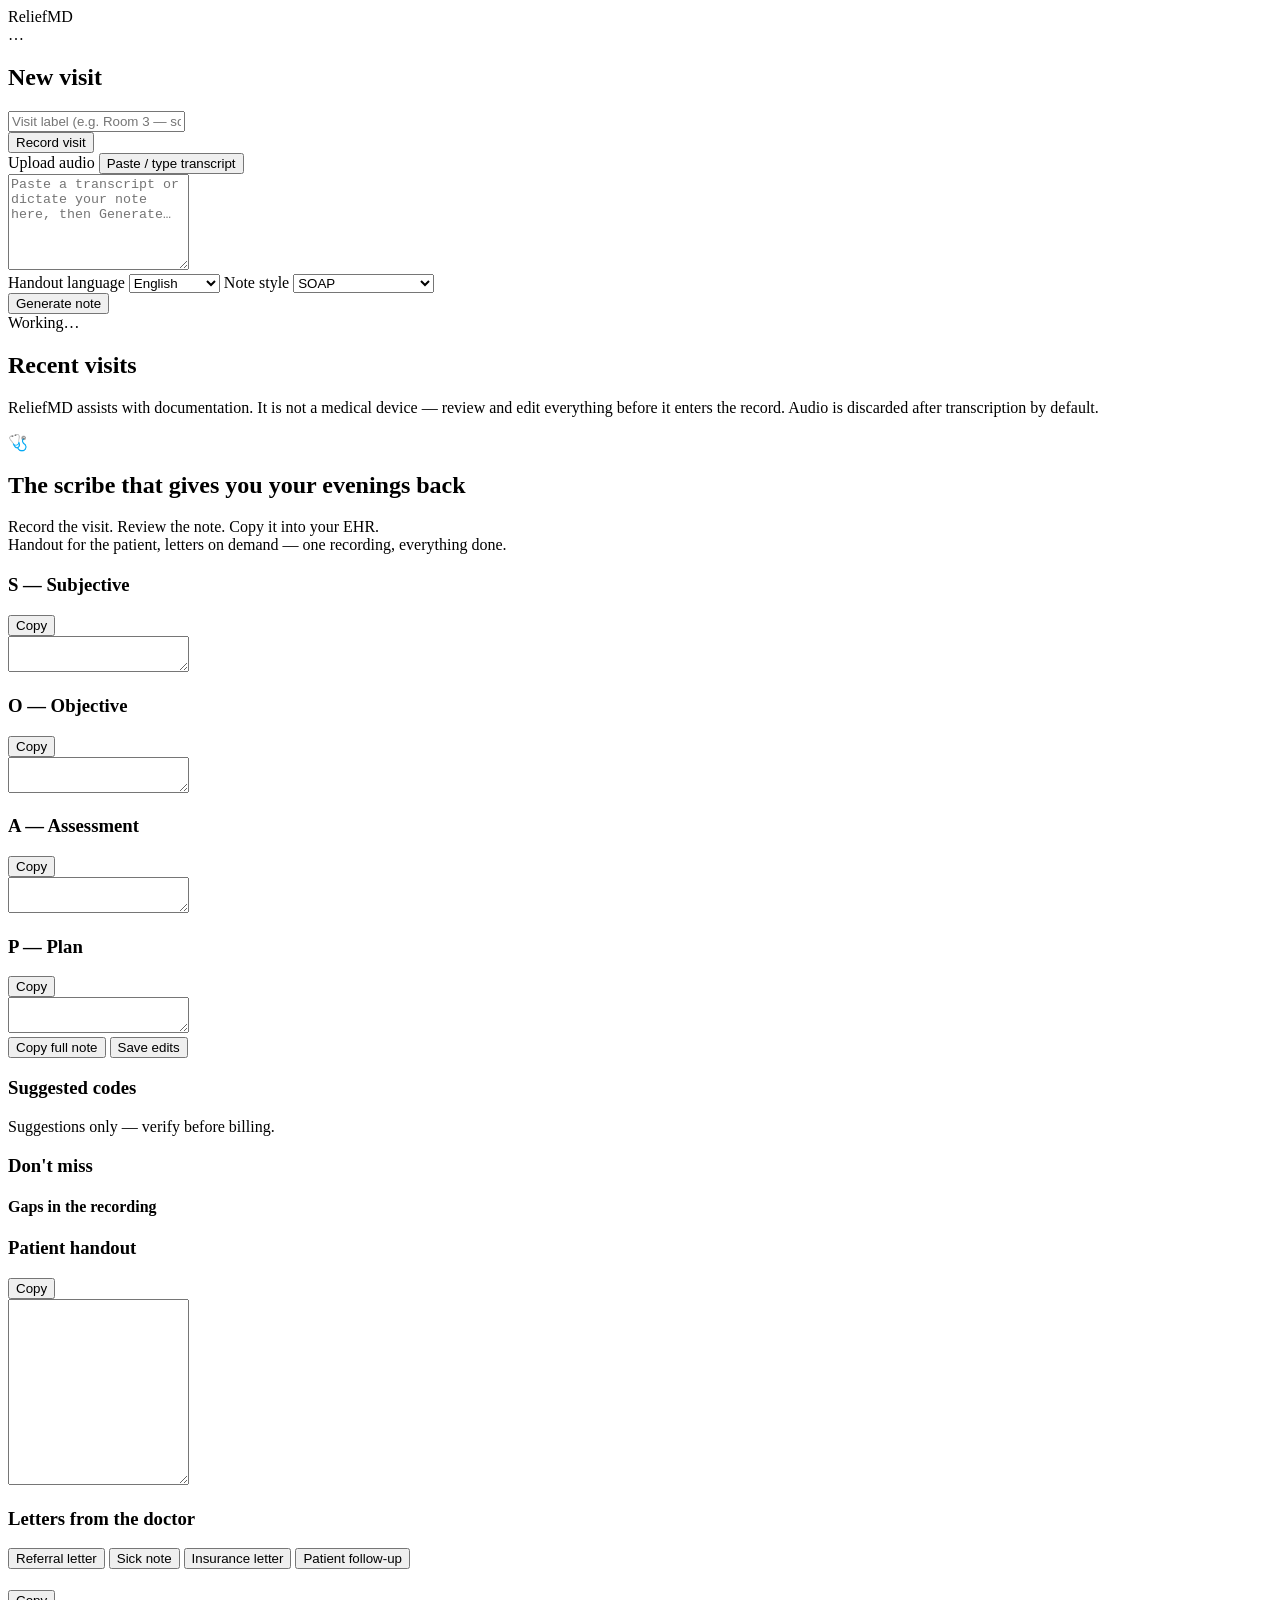
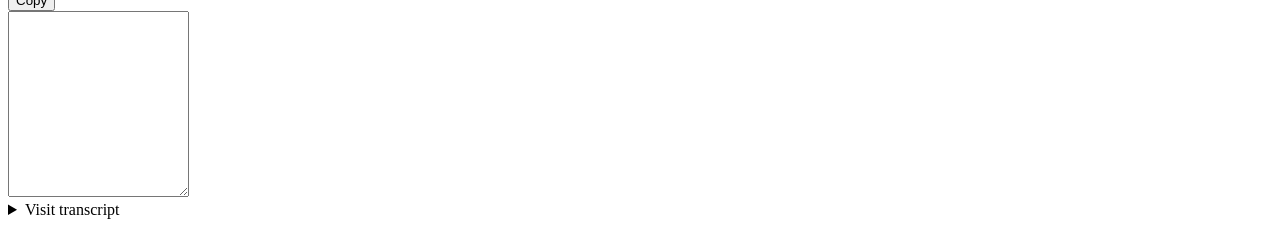
==== reliefmd/src/reliefmd/static/index.html @ 37b9e485 "Add ReliefMD: AI visit scribe for clinicians (MVP) Record/upload a patient visit or paste a transcri" ====
<!DOCTYPE html>
<html lang="en">
<head>
<meta charset="UTF-8">
<meta name="viewport" content="width=device-width, initial-scale=1.0">
<title>ReliefMD — your visit scribe</title>
<link rel="icon" href="data:image/svg+xml,%3Csvg xmlns=%27http://www.w3.org/2000/svg%27 viewBox=%270 0 32 32%27%3E%3Crect x=%274%27 y=%274%27 width=%2724%27 height=%2724%27 rx=%276%27 fill=%27%23127A6D%27/%3E%3Cpath d=%27M10 16h4l2-5 3 10 2-5h1%27 stroke=%27white%27 stroke-width=%272.4%27 fill=%27none%27 stroke-linecap=%27round%27 stroke-linejoin=%27round%27/%3E%3C/svg%3E">
<link rel="stylesheet" href="/static/style.css">
</head>
<body>
<header class="top">
  <div class="brand">Relief<span>MD</span></div>
  <div class="top-status" id="statusLine">…</div>
</header>

<main>
  <aside class="panel left">
    <section class="recorder">
      <h2>New visit</h2>
      <input id="patientLabel" placeholder="Visit label (e.g. Room 3 — sore throat)" autocomplete="off">
      <div class="rec-row">
        <button id="btnRecord" class="rec-btn" title="Record the visit">
          <span class="rec-dot"></span><span id="recLabel">Record visit</span>
        </button>
        <span id="recTimer" class="rec-timer"></span>
      </div>
      <div class="alt-row">
        <label class="filelab">Upload audio<input id="fileInput" type="file" accept="audio/*" hidden></label>
        <button id="btnPasteToggle" class="link-btn">Paste / type transcript</button>
      </div>
      <textarea id="pasteBox" class="hidden" rows="6"
        placeholder="Paste a transcript or dictate your note here, then Generate…"></textarea>
      <div class="opts">
        <label>Handout language
          <select id="optLanguage">
            <option>English</option><option>Spanish</option><option>Urdu</option>
            <option>Hindi</option><option>Arabic</option><option>French</option>
            <option>Portuguese</option><option>German</option>
          </select>
        </label>
        <label>Note style
          <select id="optStyle"><option>SOAP</option><option>H&amp;P</option>
            <option>Discharge summary</option></select>
        </label>
      </div>
      <button id="btnGenerate" class="primary hidden">Generate note</button>
      <div id="busy" class="busy hidden"><span class="spin"></span><span id="busyText">Working…</span></div>
      <div id="errBox" class="err hidden"></div>
    </section>

    <section class="history">
      <h2>Recent visits</h2>
      <div id="visitList" class="visit-list"></div>
    </section>

    <p class="fine">ReliefMD assists with documentation. It is not a medical
    device — review and edit everything before it enters the record. Audio is
    discarded after transcription by default.</p>
  </aside>

  <section class="panel main" id="resultPanel">
    <div class="empty" id="emptyState">
      <div class="empty-art">🩺</div>
      <h1>The scribe that gives you your evenings back</h1>
      <p>Record the visit. Review the note. Copy it into your EHR.<br>
         Handout for the patient, letters on demand — one recording, everything done.</p>
    </div>

    <div id="noteView" class="hidden">
      <div class="note-head">
        <h1 id="noteTitle"></h1>
        <span class="mono" id="noteMeta"></span>
      </div>

      <div class="grid">
        <div class="col">
          <div class="card" data-copy="subjective">
            <div class="card-head"><h3>S — Subjective</h3><button class="copy">Copy</button></div>
            <textarea data-soap="subjective"></textarea>
          </div>
          <div class="card" data-copy="objective">
            <div class="card-head"><h3>O — Objective</h3><button class="copy">Copy</button></div>
            <textarea data-soap="objective"></textarea>
          </div>
          <div class="card" data-copy="assessment">
            <div class="card-head"><h3>A — Assessment</h3><button class="copy">Copy</button></div>
            <textarea data-soap="assessment"></textarea>
          </div>
          <div class="card" data-copy="plan">
            <div class="card-head"><h3>P — Plan</h3><button class="copy">Copy</button></div>
            <textarea data-soap="plan"></textarea>
          </div>
          <div class="row-btns">
            <button id="btnCopyAll" class="primary">Copy full note</button>
            <button id="btnSaveEdits">Save edits</button>
          </div>
        </div>

        <div class="col">
          <div class="card">
            <div class="card-head"><h3>Suggested codes</h3></div>
            <div id="codes"></div>
            <p class="fine">Suggestions only — verify before billing.</p>
          </div>
          <div class="card">
            <div class="card-head"><h3>Don't miss</h3></div>
            <ul id="followups" class="ticks"></ul>
            <div id="gapsWrap"><h4>Gaps in the recording</h4><ul id="gaps" class="gaps"></ul></div>
          </div>
          <div class="card" data-copy-handout>
            <div class="card-head"><h3>Patient handout</h3><button class="copy" id="copyHandout">Copy</button></div>
            <textarea id="handout" rows="12"></textarea>
          </div>
          <div class="card">
            <div class="card-head"><h3>Letters from the doctor</h3></div>
            <div class="letter-btns">
              <button data-letter="referral">Referral letter</button>
              <button data-letter="sick_note">Sick note</button>
              <button data-letter="insurance">Insurance letter</button>
              <button data-letter="patient_followup">Patient follow-up</button>
            </div>
            <div id="letterOut" class="hidden">
              <div class="card-head"><h4 id="letterTitle"></h4><button class="copy" id="copyLetter">Copy</button></div>
              <textarea id="letterText" rows="12"></textarea>
            </div>
          </div>
        </div>
      </div>

      <details class="transcript">
        <summary>Visit transcript</summary>
        <pre id="transcriptText"></pre>
      </details>
    </div>
  </section>
</main>

<script src="/static/app.js"></script>
</body>
</html>
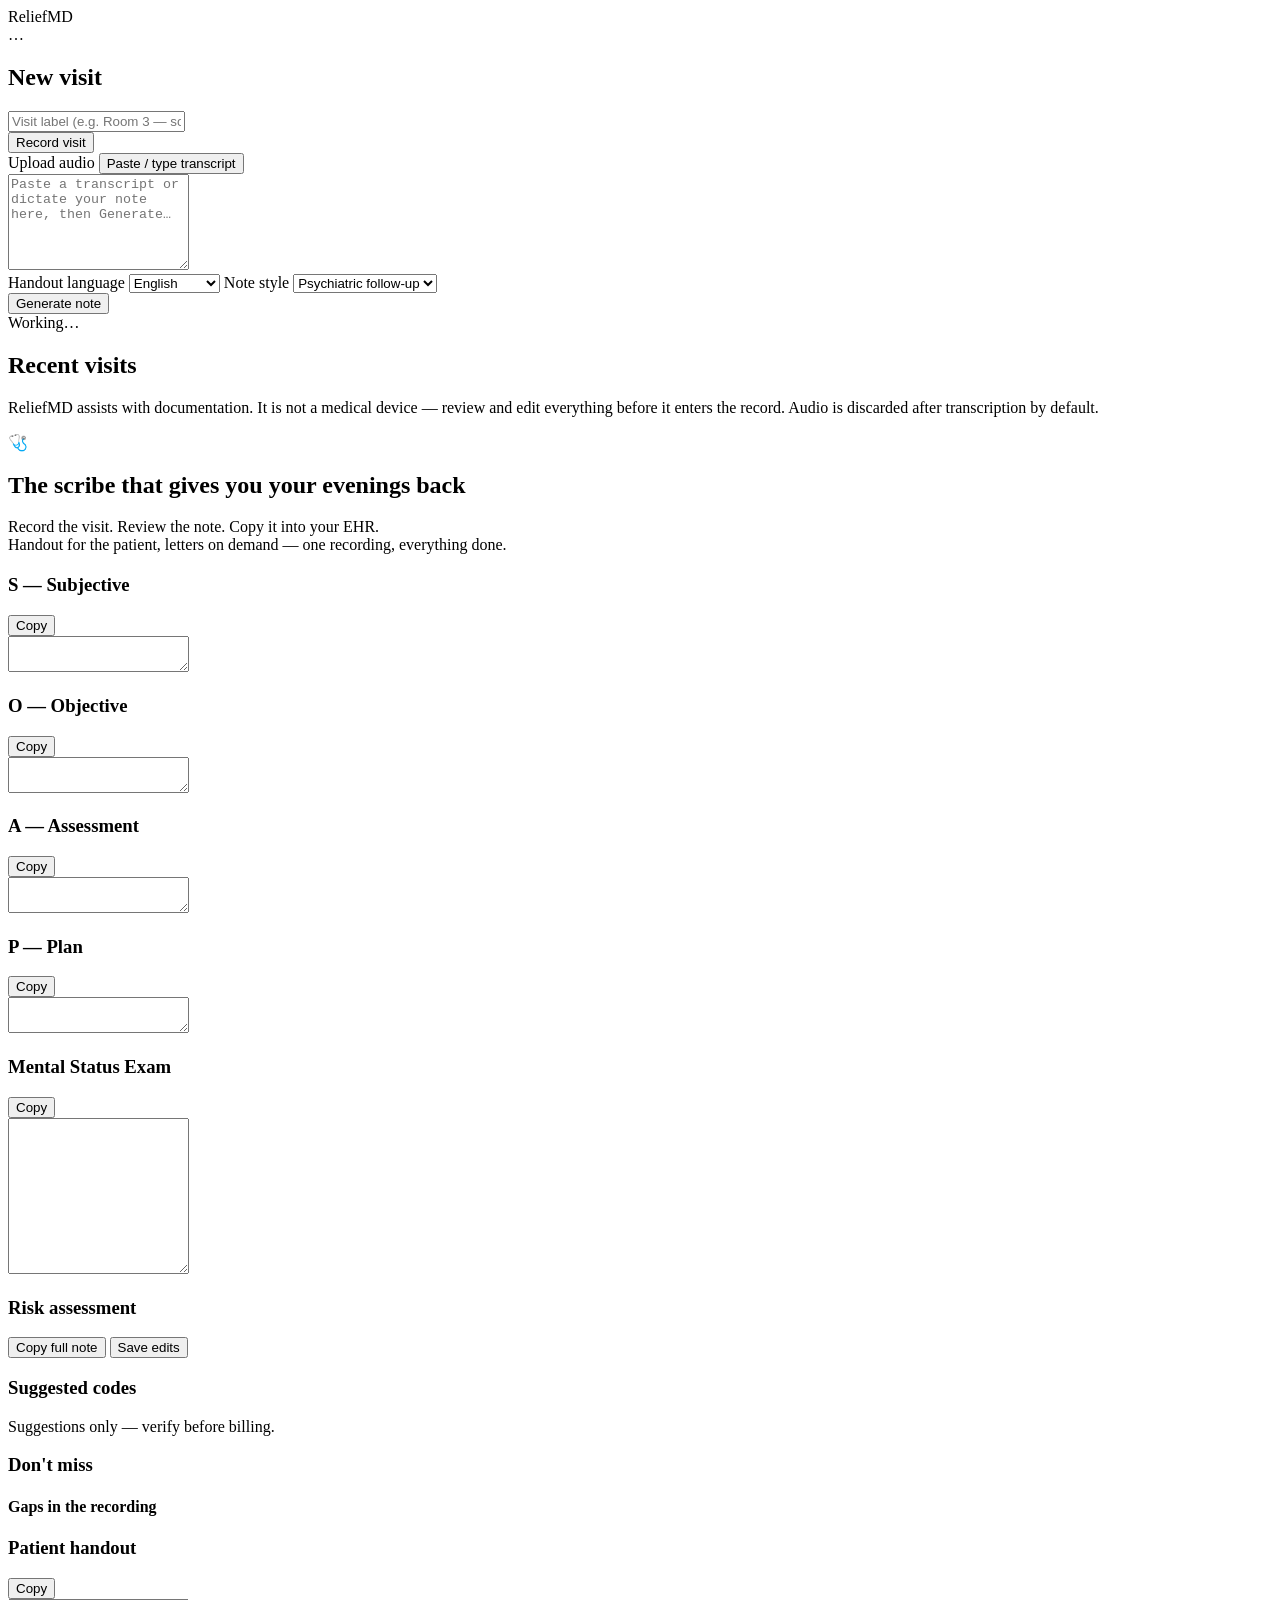
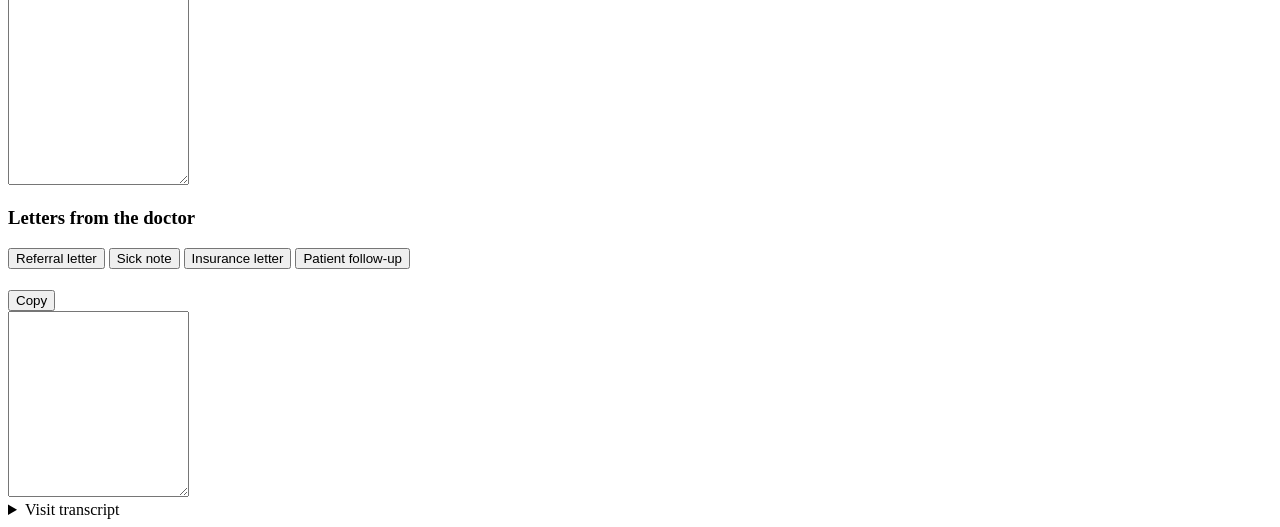
==== commit 295494e1: "Specialize ReliefMD for psychiatry: MSE, risk assessment, psych note styles - Psychiatric follow-up " ====
--- a/reliefmd/src/reliefmd/static/index.html
+++ b/reliefmd/src/reliefmd/static/index.html
@@ -39,8 +39,12 @@
           </select>
         </label>
         <label>Note style
-          <select id="optStyle"><option>SOAP</option><option>H&amp;P</option>
-            <option>Discharge summary</option></select>
+          <select id="optStyle">
+            <option>Psychiatric follow-up</option>
+            <option>Psychiatric intake</option>
+            <option>SOAP</option><option>H&amp;P</option>
+            <option>Discharge summary</option>
+          </select>
         </label>
       </div>
       <button id="btnGenerate" class="primary hidden">Generate note</button>
@@ -90,6 +94,15 @@
             <div class="card-head"><h3>P — Plan</h3><button class="copy">Copy</button></div>
             <textarea data-soap="plan"></textarea>
           </div>
+          <div class="card hidden" id="mseCard" data-copy="mse">
+            <div class="card-head"><h3>Mental Status Exam</h3><button class="copy">Copy</button></div>
+            <textarea id="mseText" rows="10"></textarea>
+          </div>
+          <div class="card hidden" id="riskCard">
+            <div class="card-head"><h3>Risk assessment</h3>
+              <span class="risk-badge" id="riskBadge"></span></div>
+            <dl class="risk-list" id="riskList"></dl>
+          </div>
           <div class="row-btns">
             <button id="btnCopyAll" class="primary">Copy full note</button>
             <button id="btnSaveEdits">Save edits</button>
